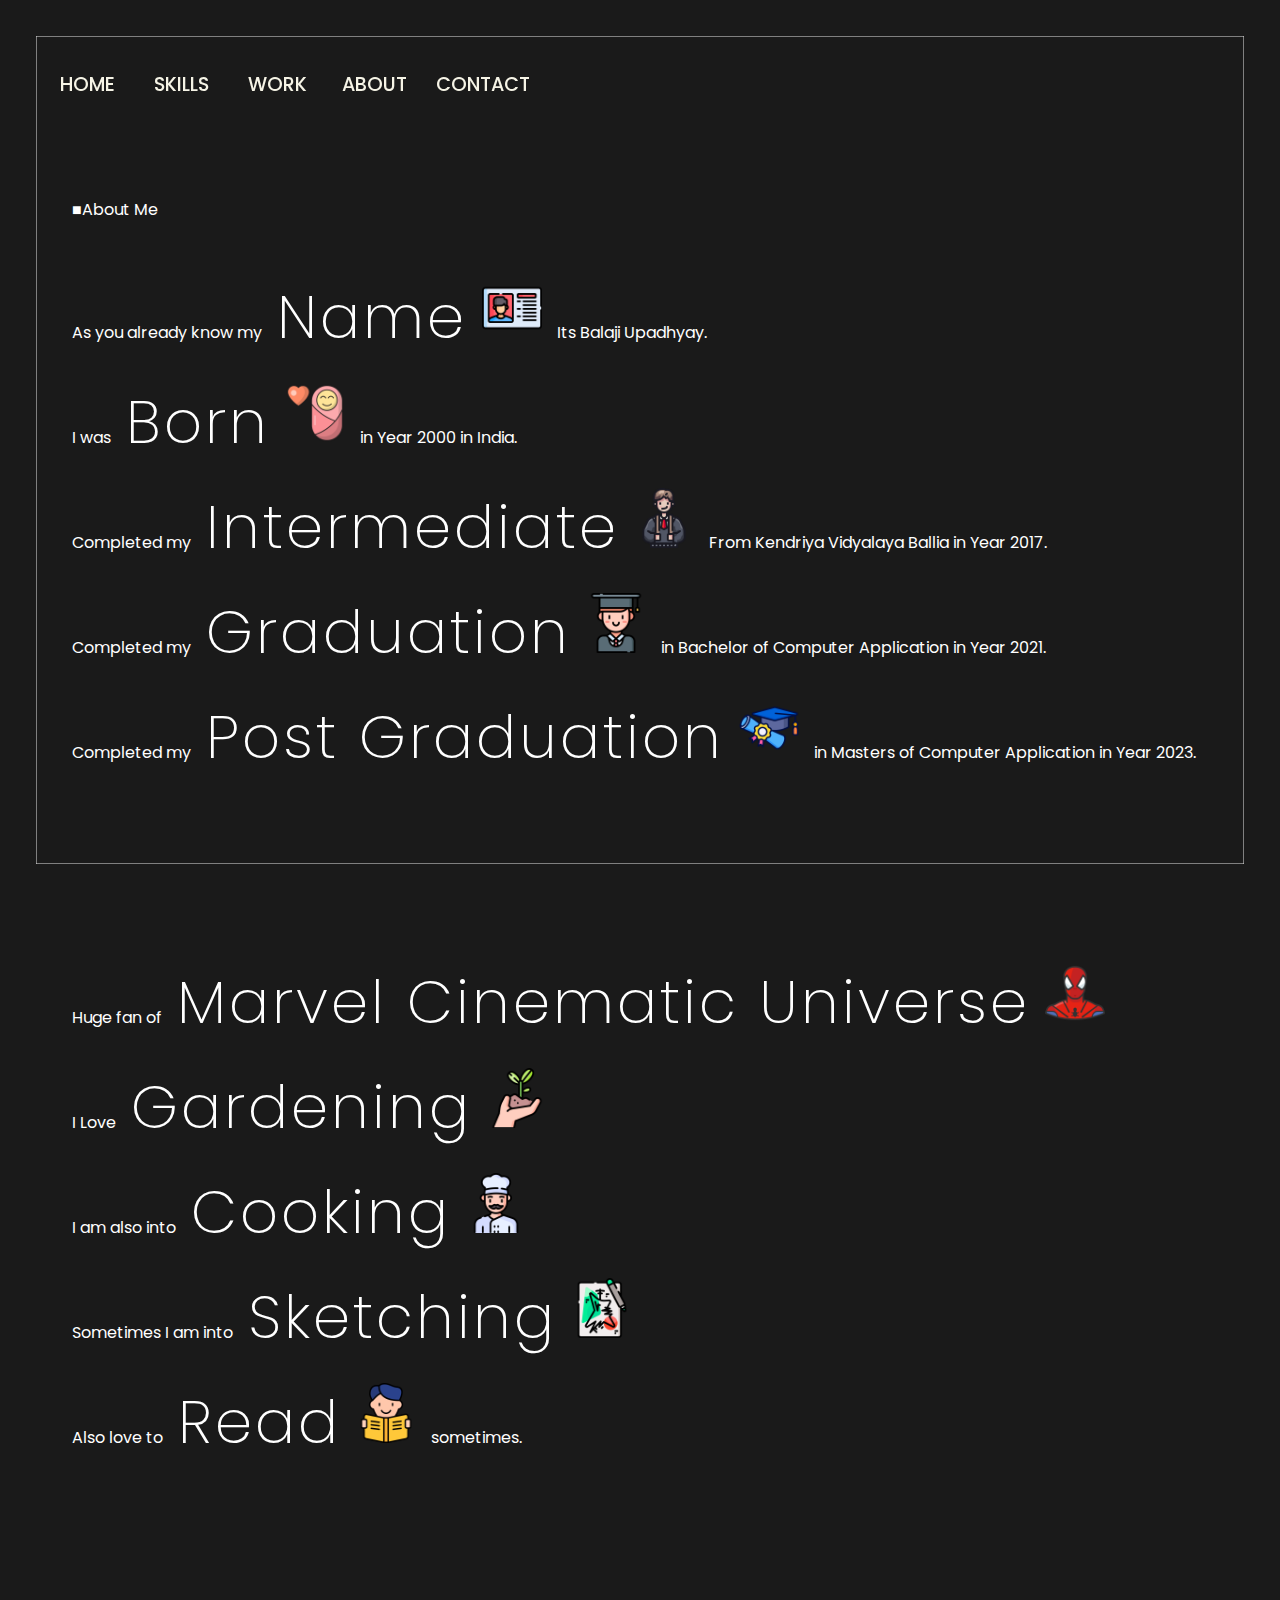
==== aboutMe.html @ 3febecad "Add files via upload" ====
<!DOCTYPE html>
<html lang="en">

<head>
  <meta charset="UTF-8">
  <meta name="viewport" content="width=device-width, initial-scale=1.0">
  <link rel="stylesheet" href="style(aboutme).css">
  <link rel="stylesheet" href="https://use.fontawesome.com/releases/v5.6.3/css/all.css" integrity="sha384-UHRtZLI+pbxtHCWp1t77Bi1L4ZtiqrqD80Kn4Z8NTSRyMA2Fd33n5dQ8lWUE00s/" crossorigin="anonymous">

  <title>About Me</title>

</head>

<body>
  
  <div id="Page">

    <div id="Background">
      <canvas></canvas>
    </div>
    <div class="mask" id="Mask">
      <div class="mask_top"></div>
      <div class="mask_bottom"></div>
    </div>
    
    <div class="frame" id="Frame">
      <div class="frame_line frame_line-left"></div>
      <div class="frame_line frame_line-right"></div>
      <div class="frame_line frame_line-top"></div>
      <div class="frame_line frame_line-bottom"></div>
    </div>
    <main class="content" id="Content" data-scroll="area">
      <header>
        <nav class="navMenu">
            <a href="index.html">Home</a>
            <a href="skills.html">Skills</a>
            <a href="works.html">Work</a>
            <a href="#">About</a>
            <a href="contactMe.html">Contact</a>
            <div class="dot"></div>
        </nav>
    </header>
      <div class="content_inner" data-scroll="target">
        <section class="page" data-page="projects">
          <div class="page_content project">
            <div class="project_section"> 
              <h2 class="project_heading">&#x25a0;About Me</h2>
              <div class="project_list">
                <div class="project_item text-btn">  
                  <div class="project_info">
                    As you already know my 
                  </div>
                  <div class="project_title">Name</div>
                  <div class="skillIcon">
                    <img class="cardIcon" src="images/id-card.png" alt="Card icon">
                  </div>
                  <div class="project_info">
                    Its Balaji Upadhyay.
                  </div>  
                </div>

                <div class="project_item text-btn">  
                  <div class="project_info">
                    I was 
                  </div>
                  <div class="project_title">Born </div>
                  <div class="skillIcon">
                    <img class="bornIcon" src="images/born.png" alt="Born icon">
                  </div>
                  <div class="project_info">
                    in Year 2000 in India.
                  </div>  
                </div>

                <div class="project_item text-btn">  
                  <div class="project_info">
                    Completed my  
                  </div>
                  <div class="project_title">Intermediate</div>
                  <div class="skillIcon">
                    <img class="studentIcon" src="images/student.png" alt="Student icon">
                  </div>
                  <div class="project_info">
                    From Kendriya Vidyalaya Ballia in Year 2017.
                  </div>  
                </div>

                <div class="project_item text-btn">  
                  <div class="project_info">
                    Completed my 
                  </div>
                  <div class="project_title">Graduation</div>
                  <div class="skillIcon">
                    <img class="ugIcon" src="images/graduate.png" alt="Graduate icon">
                  </div>
                  <div class="project_info">
                    in Bachelor of Computer Application in Year 2021.
                  </div>  
                </div>

                <div class="project_item text-btn">  
                  <div class="project_info">
                    Completed my 
                  </div>
                  <div class="project_title">Post Graduation</div>
                  <div class="skillIcon">
                    <img class="pgIcon" src="images/post graduate.png" alt="Post-graduate icon">
                  </div>
                  <div class="project_info">
                    in Masters of Computer Application in Year 2023.
                  </div>  
                </div>
              </div>
            </div>
            <div class="project_section"> 
              <h2 class="project_heading">&#x25a0;Hobbies</h2>
              <div class="project_list">
                <div class="project_item text-btn">  
                  <div class="project_info">
                    Huge fan of 
                  </div>
                  <div class="project_title">Marvel Cinematic Universe</div>
                  <div class="skillIcon">
                    <img class="marvelIcon" src="images/spiderman.png" alt="Marvel icon">
                  </div>
                  <!-- <div class="project_info">
                  
                  </div>   -->
                </div>

                <div class="project_item text-btn">  
                  <div class="project_info">
                    I Love 
                  </div>
                  <div class="project_title">Gardening</div>
                  <div class="skillIcon">
                    <img class="gardeningIcon" src="images/sprout.png" alt="Gardening icon">
                  </div>
                  <!-- <div class="project_info">
                    
                  </div>   -->
                </div>

                <div class="project_item text-btn">  
                  <div class="project_info">
                    I am also into  
                  </div>
                  <div class="project_title">Cooking</div>
                  <div class="skillIcon">
                    <img class="cookingIcon" src="images/chef.png" alt="Cooking icon">
                  </div>
                  <!-- <div class="project_info">
                  </div>   -->
                </div>

                <div class="project_item text-btn">  
                  <div class="project_info">
                    Sometimes I am into  
                  </div>
                  <div class="project_title">Sketching</div>
                  <div class="skillIcon">
                    <img class="sketchingIcon" src="images/sketch.png" alt="Sketching icon">
                  </div>
                  <!-- <div class="project_info">
                  </div>   -->
                </div>

                <div class="project_item text-btn">  
                  <div class="project_info">
                    Also love to 
                  </div>
                  <div class="project_title">Read</div>
                  <div class="skillIcon">
                    <img class="readingIcon" src="images/reading.png" alt="Reading icon">
                  </div>
                  <div class="project_info">
                    sometimes.
                  </div>  
                </div>
              </div>
            </div>
            </div>
          </div>
        </section>        
      </div>
    </main>
  </div>
</body>

</html>
---- style(aboutme).css ----
@import url("https://fonts.googleapis.com/css2?family=Poppins&family=Quicksand&family=Silkscreen&display=swap");

* {
    margin: 0;
    padding: 0
}
/* 
html {
    line-height: 1;
    box-sizing: border-box;
    -webkit-user-select: none;
    user-select: none;
    -webkit-user-drag: none;
    -webkit-tap-highlight-color: rgba(0,0,0,0);
  
} */


.navMenu {
    position: fixed; /* Fixed position at the top */
    top: 60px; /* Stick to the top */
    left: 50px; /* Stick to the left */
     /* Set background color */
    padding: 10px; /* Add some padding for better visibility */
    z-index: 1000; /* Set a high z-index to make sure it's above other elements */
    width: 100%; /* Take the full width of the viewport */
    box-sizing: border-box; /* Include padding and border in the width */

}

  
  
  
  
  .navMenu a {
    color: #f6f4e6;
    text-decoration: none;
    font-size: 1.2em;
    text-transform: uppercase;
    font-weight: 500;
    display: inline-block;
    width: 90px;
    -webkit-transition: all 0.2s ease-in-out;
    transition: all 0.2s ease-in-out;
    
  }
  
  .navMenu a:hover {
    color: #fddb3a;
  }
  
  .navMenu .dot {
    width: 6px;
    height: 6px;
    background: #fddb3a;
    border-radius: 50%;
    opacity: 0;
    -webkit-transform: translateX(30px);
    transform: translateX(30px);
    -webkit-transition: all 0.2s ease-in-out;
    transition: all 0.2s ease-in-out;
  }
  
  .navMenu a:nth-child(1):hover ~ .dot {
    -webkit-transform: translateX(25px);
    transform: translateX(25px);
    -webkit-transition: all 0.2s ease-in-out;
    transition: all 0.2s ease-in-out;
    opacity: 1;
  }
  
  .navMenu a:nth-child(2):hover ~ .dot {
    -webkit-transform: translateX(118px);
    transform: translateX(118px);
    -webkit-transition: all 0.2s ease-in-out;
    transition: all 0.2s ease-in-out;
    opacity: 1;
  }
  
  .navMenu a:nth-child(3):hover ~ .dot {
    -webkit-transform: translateX(215px);
    transform: translateX(215px);
    -webkit-transition: all 0.2s ease-in-out;
    transition: all 0.2s ease-in-out;
    opacity: 1;
  }
  
  .navMenu a:nth-child(4):hover ~ .dot {
    -webkit-transform: translateX(310px);
    transform: translateX(310px);
    -webkit-transition: all 0.2s ease-in-out;
    transition: all 0.2s ease-in-out;
    opacity: 1;
  }

  .navMenu a:nth-child(5):hover ~ .dot {
    -webkit-transform: translateX(420px);
    transform: translateX(420px);
    -webkit-transition: all 0.2s ease-in-out;
    transition: all 0.2s ease-in-out;
    opacity: 1;
  }

.text-btn {
    transition-property: opacity;
    transition-duration: .4s;
    transition-timing-function: cubic-bezier(0.1, 0.4, 0.2, 1)
}

@media(hover: hover) {
    .text-btn:hover {
        /* opacity:.25 */
        transform: scale(1.1);
        transform-origin: left;
        transition: transform .5s;
    }
}


.cardIcon, .bornIcon, .studentIcon, .ugIcon, .pgIcon, .marvelIcon, .gardeningIcon, .cookingIcon, .sketchingIcon, .readingIcon
{
    height: 60px;
    width: 60px;
    /* background-image: url("Skills/images/c.png'); */
}

main,canvas {
    display: block
}

h1,h2,h3,h4,h5,h6 {
    font-weight: inherit;
    font-size: inherit
}

a {
    color: inherit;
    text-decoration: none
}

ol,ul {
    list-style: none
}

:root {
    --c-bg: hsl(0, 0%, 90%);
    --c-bgBlack: hsl(0, 0%, 10%);
    --c-text: hsl(0, 0%, 10%);
    --pad: max(20px, 4vmin)
}


html,body {
    height: 100%
}

body {
    /* background-color: var(--c-bg); */
    font-family: "Poppins", sans-serif;
    /* font-weight: 600; */
    /* font-size: 14px; */
    font-feature-settings: "palt";
    -webkit-text-size-adjust: none;
    text-size-adjust: none;
    -webkit-font-smoothing: antialiased;
    -moz-osx-font-smoothing: grayscale;
    overscroll-behavior: none;
    color:white;
    background-color: hsl(0, 0%, 10%) ;

}



.frame {
    position: fixed;
    z-index: 10;
    left: var(--pad);
    right: var(--pad);
    top: var(--pad);
    bottom: var(--pad);
    mix-blend-mode: difference;
    pointer-events: none
}

.frame_line {
    position: absolute;
    background-color: #fff;
    opacity: .5
}

.frame_line-left {
    left: 0;
    top: 0;
    width: 1px;
    height: 100%
}

.frame_line-right {
    right: 0;
    top: 0;
    width: 1px;
    height: 100%
}

.frame_line-top {
    left: 0;
    top: 0;
    width: 100%;
    height: 1px
}

.frame_line-bottom {
    left: 0;
    bottom: 0;
    width: 100%;
    height: 1px
}


@media(min-width: 1280px) {
    .siteHeader_title {
        font-size:60px
    }
}



.project {
    padding: calc(var(--pad)*2 + 96px) calc(var(--pad)*2);
    text-align: left;
    white-space: nowrap
}

@media(min-width: 1280px) {
    .project {
        padding:calc(var(--pad)*2 + 125px) calc(var(--pad)*2)
    }
}

.project_section+.project_section {
    margin-top: 100px
}

.project_heading {
    font-weight: 400
}

.project_list {
    margin-top: 50px
}

.project_list {
    display: flex;
    flex-direction: column;
    align-items: flex-start;
    row-gap: 15px
}

@media(min-width: 1280px) {
    .project_item {
        display:flex;
        /* flex-direction: row-reverse; */
        justify-content: flex-start;
        align-items: baseline;
        column-gap: 15px
    }
}

.project_title {
    font-weight: 200;
    font-size: 6vw;
    text-align: left;
    letter-spacing: 3px;

}

@media(min-width: 1280px) {
    .project_title {
        font-size:60px
    }
}

.is-monospaced .project_title {
    letter-spacing: -0.04em
}

.project_info {
    margin-top: 5px
}

@media(min-width: 1280px) {
    .project_info {
        margin-top:0
    }
}

.info {
    position: absolute;
    left: calc(var(--pad)*2);
    bottom: calc(var(--pad)*2);
    white-space: nowrap
}

@media(min-width: 1280px) {
    .info {
        position:relative;
        left: auto;
        bottom: auto;
        height: calc(var(--vh, 1vh)*100)
    }
}

@media(min-width: 1280px) {
    .info_item {
        position:absolute
    }
}

.info_item+.info_item {
    margin-top: 50px
}

@media(min-width: 1280px) {
    .info_item+.info_item {
        margin-top:0
    }
}

@media(min-width: 1280px) {
    .info_item-1 {
        left:55%;
        top: calc(50% - 19px)
    }
}

@media(min-width: 1280px) {
    .info_item-2 {
        right:calc(var(--pad)*2);
        top: calc(var(--pad)*2)
    }
}

@media(min-width: 1280px) {
    .info_item-3 {
        right:calc(var(--pad)*2);
        bottom: calc(var(--pad)*2)
    }
}

.info_content {
    line-height: 1.5
}

.info_content .is-light {
    font-weight: 400
}




#Background {
    position: fixed;
    z-index: 1;
    left: var(--pad);
    right: var(--pad);
    top: var(--pad);
    bottom: var(--pad);
    pointer-events: none;
    overflow: hidden
}

.mask {
    position: fixed;
    z-index: 3;
    left: 0;
    top: 0;
    width: 100%;
    height: 100%;
    overflow: hidden;
    pointer-events: none
}

.mask_top,.mask_bottom {
    position: absolute;
    left: 0;
    width: 100%;
    height: var(--pad);
    background-color: var(--c-bgBlack);
    transition-property: background-color;
    transition-duration: .9s;
    transition-timing-function: cubic-bezier(0.1, 0.4, 0.2, 1);
    opacity: 1
}

.mask_top {
    top: 0;
    height: 93px;
}

.mask_bottom {
    bottom: 0
}



#Page
{
    background-color: var(--c-bgBlack);
    scroll-behavior: smooth;
}




@media only screen and (max-width: 768px) {
    
    .navMenu {
      display: flex;
      flex-wrap: wrap;
      text-align: center;
      justify-content: center;
      /* font-size: 2.5rem; */
      margin: auto;
      /* width: auto; */
        left: 0; /* Stick to the left */
        /* padding: auto; */
    }
      
      .navMenu .dot{
      display: none;
    }   
    
    
        .navMenu a:hover {
          color: #fddb3a;
        }
      
        .mask_top {
            height: 121px;
        }

        
    
}


@media  screen and (max-width: 750px) {

    .project_title 
    {
        word-break: break-all;

    }

}
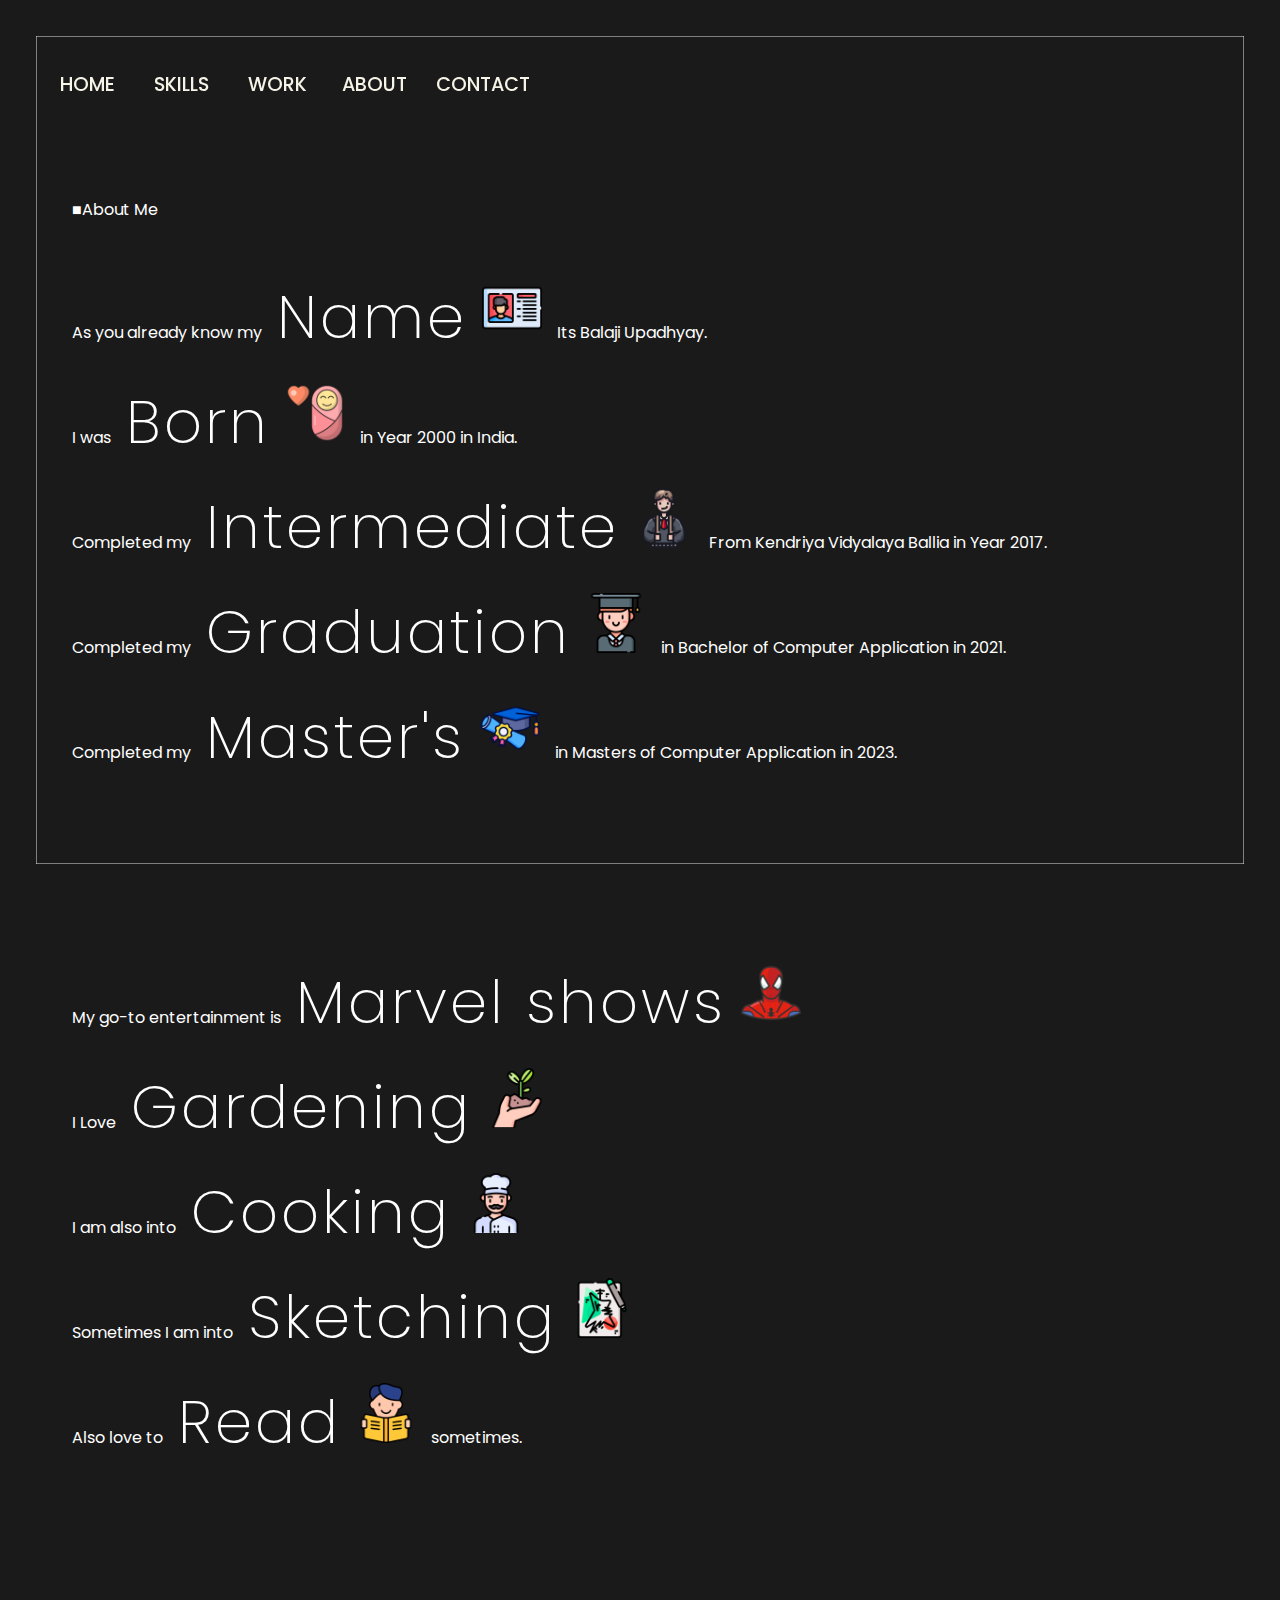
==== commit 855001c1: "Update aboutMe.html" ====
--- a/aboutMe.html
+++ b/aboutMe.html
@@ -94,7 +94,7 @@
                     <img class="ugIcon" src="images/graduate.png" alt="Graduate icon">
                   </div>
                   <div class="project_info">
-                    in Bachelor of Computer Application in Year 2021.
+                    in Bachelor of Computer Application in 2021.
                   </div>  
                 </div>
 
@@ -102,12 +102,12 @@
                   <div class="project_info">
                     Completed my 
                   </div>
-                  <div class="project_title">Post Graduation</div>
+                  <div class="project_title">Master's</div>
                   <div class="skillIcon">
                     <img class="pgIcon" src="images/post graduate.png" alt="Post-graduate icon">
                   </div>
                   <div class="project_info">
-                    in Masters of Computer Application in Year 2023.
+                    in Masters of Computer Application in 2023.
                   </div>  
                 </div>
               </div>
@@ -117,9 +117,9 @@
               <div class="project_list">
                 <div class="project_item text-btn">  
                   <div class="project_info">
-                    Huge fan of 
+                    My go-to entertainment is
                   </div>
-                  <div class="project_title">Marvel Cinematic Universe</div>
+                  <div class="project_title">Marvel shows</div>
                   <div class="skillIcon">
                     <img class="marvelIcon" src="images/spiderman.png" alt="Marvel icon">
                   </div>
@@ -187,4 +187,4 @@
   </div>
 </body>
 
-</html>+</html>
